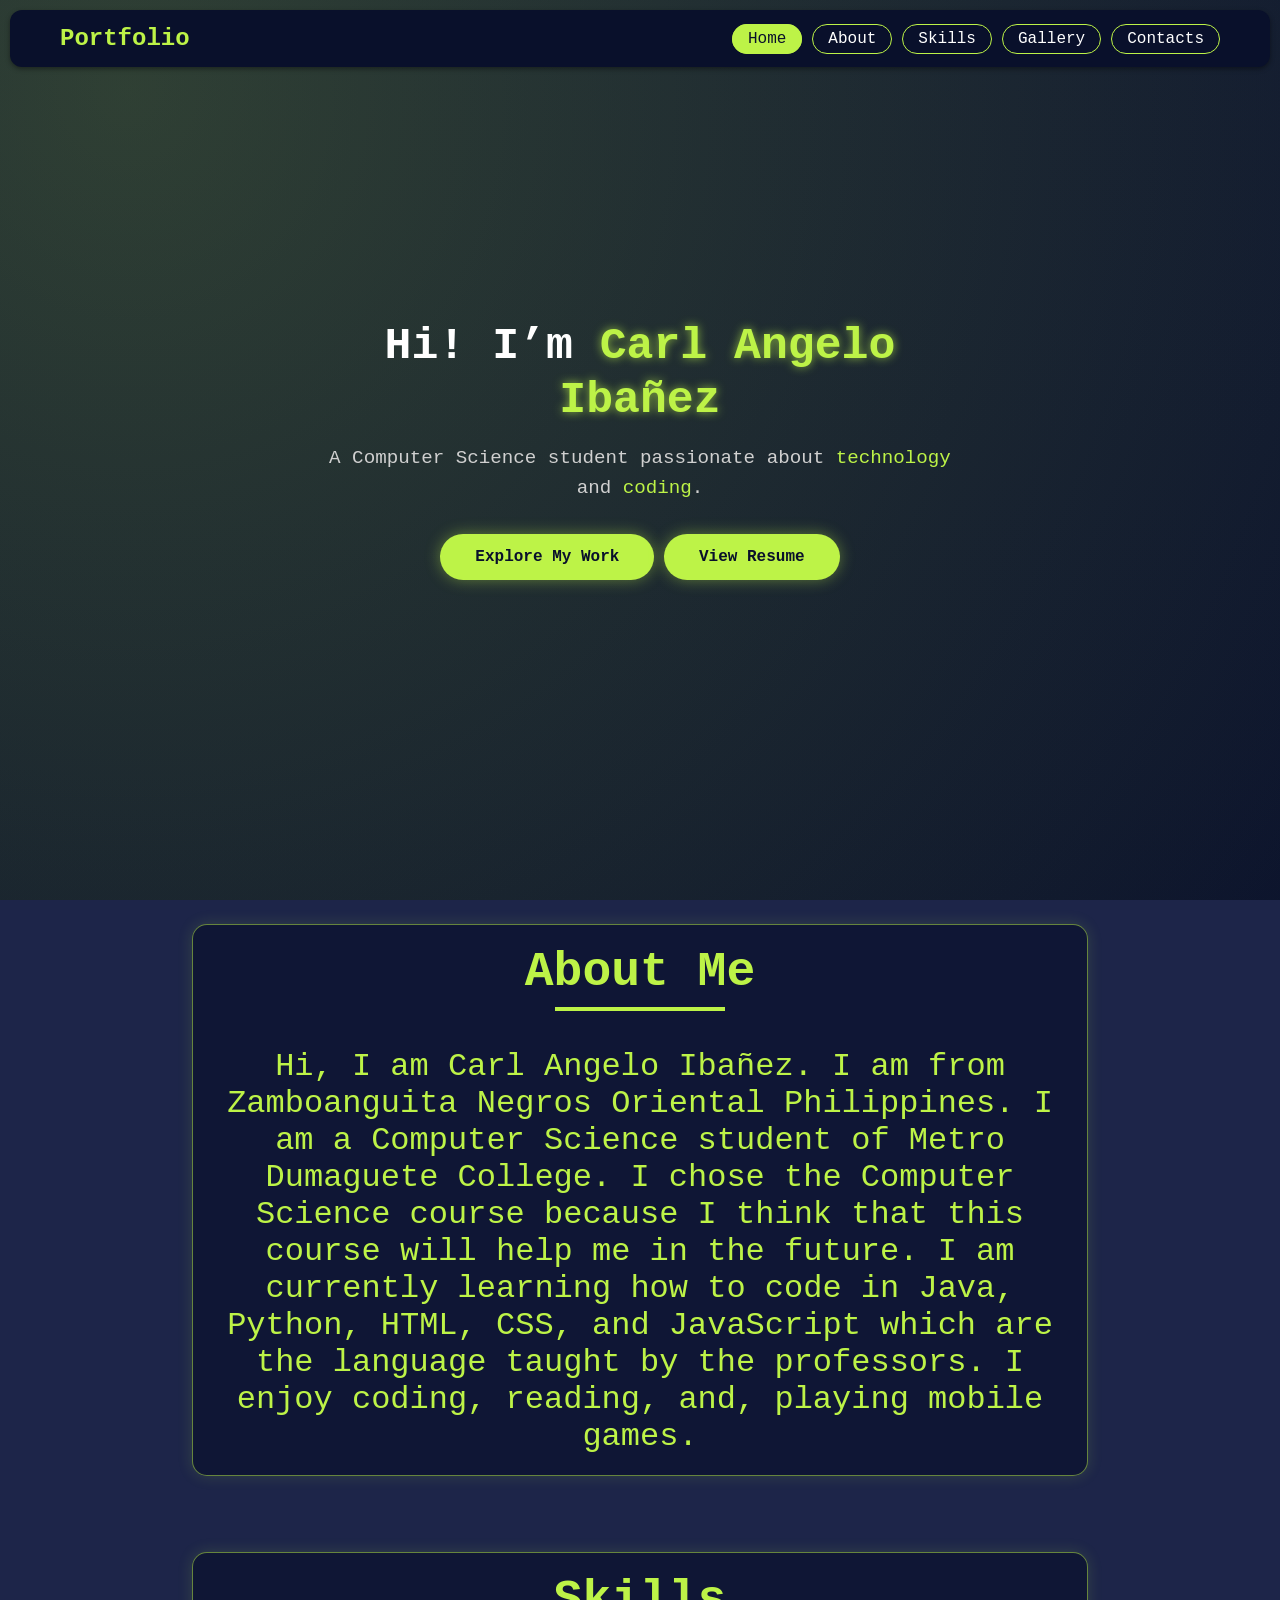
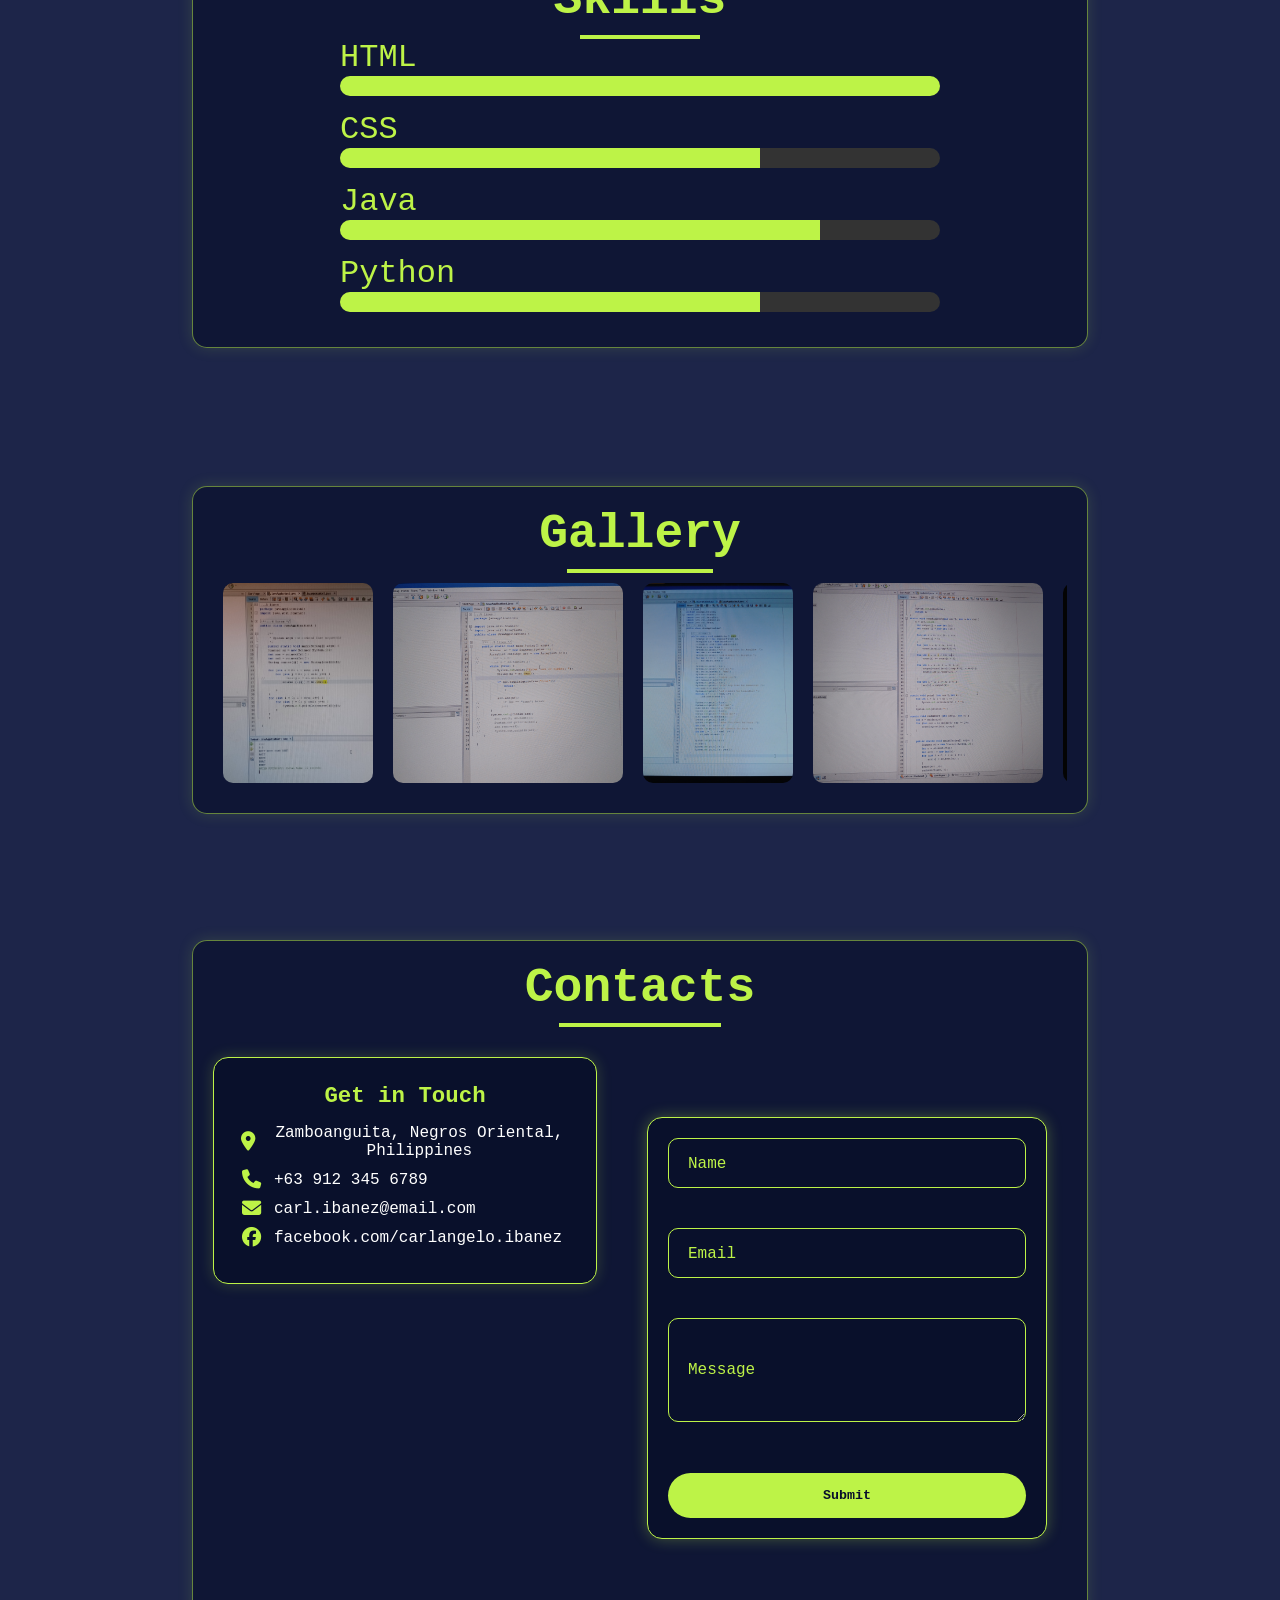
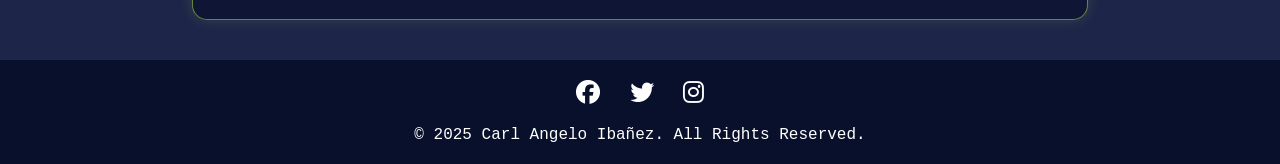
==== index.html @ 1b47aaef "auto publish 1760352339473" ====
<!DOCTYPE html>

<html>
<head>
		<meta http-equiv="CONTENT-TYPE" content="text/html; charset=UTF-8">
		<link rel="stylesheet" href="styles/style.css"/>
		<link rel="stylesheet" href="https://cdnjs.cloudflare.com/ajax/libs/font-awesome/6.2.1/css/all.min.css">
 
		<title>My Portfolio</title>
</head>
<body>

		<nav>
				<h2>Portfolio</h2>
		
				<ul class="links"> 
						<li><a href=#home class="active">Home</a></li>
						<li><a href="#about">About</a></li>
						<li><a href="#skills">Skills</a></li>
						<li><a href="#gallery">Gallery</a></li>
						<li><a href="#contacts">Contacts</a></li>
				</ul>
		</nav>
<header id="home">
  <div class="hero">
    <div class="hero-content">
      <h1>Hi! I’m <span class="highlight">Carl Angelo Ibañez</span></h1>
      <p>A Computer Science student passionate about <span class="accent">technology</span> and <span class="accent">coding</span>.</p>
      
      <div class="hero-buttons">
        <a href="#about" class="hero-btn primary">Explore My Work</a>
        <a href="resume.html" class="hero-btn secondary" target="_blank">View Resume</a>
      </div>
    </div>
  </div>
</header>
		
		<section id="about"data-animate>
				<div class="card-about">
	 			<h2>About Me</h2><br>
 				<p>Hi, I am <span>Carl Angelo Ibañez</span>. I am from Zamboanguita
	 					Negros Oriental Philippines. I am a Computer Science student
 						of Metro Dumaguete College. I chose the Computer Science
 						course because I think that this course will help
 						me in the future. I am currently learning how to code in
 						Java, Python, HTML, CSS, and JavaScript which are the
 						language taught by the professors. I enjoy coding, reading, 
 						and, playing mobile games.
	 			</p>
				</div>
		</section>
		
<section id="skills"data-animate>
		<div class="card-skills">
 		<h2>Skills</h2>
 		<div class="skills-list">
      <p>HTML</p>
      <div class="skill-bar"><span style="width:100%"></span></div>
				    <p>CSS</p>
      <div class="skill-bar"><span style="width:70%"></span></div>
      <p>Java</p>
      <div class="skill-bar"><span style="width:80%"></span></div>
      <p>Python</p>
      <div class="skill-bar"><span style="width:70%"></span></div>
		 </div>
</section>

<section id="gallery"data-animate>
		<div class="card-gallery">
		<h2>Gallery</h2>
 		<div class="container">
 				<img class="image" src="images/img1.jpg">
 				<img class="image" src="images/img2.jpg">
 				<img class="image"src="images/img3.jpg">
	 			<img class="image"src="images/img4.jpg">
	 			<img class="image"src="images/img5.jpg">
	 	</div>
		</div>
</section>

<section id="contacts" data-animate>
  <div class="card-contacts">
    <h2>Contacts</h2>

    <div class="contact-wrapper">
      <div class="contact-info">
        <h3>Get in Touch</h3>
        <p><i class="fa-solid fa-location-dot"></i> Zamboanguita, Negros Oriental, Philippines</p>
        <p><i class="fa-solid fa-phone"></i> +63 912 345 6789</p>
        <p><i class="fa-solid fa-envelope"></i> carl.ibanez@email.com</p>
        <p><i class="fa-brands fa-facebook"></i> facebook.com/carlangelo.ibanez</p>
      </div>

      
      <div class="form-container">
        <form class="floating-form">
          <div class="form-group">
            <input type="text" id="name" placeholder=" " required>
            <label for="name">Name</label>
          </div>

          <div class="form-group">
            <input type="email" id="email" placeholder=" " required>
            <label for="email">Email</label>
          </div>

          <div class="form-group">
            <textarea id="message" rows="4" placeholder=" " required></textarea>
            <label for="message">Message</label>
          </div>

          <button type="submit">Submit</button>
        </form>
      </div>
    </div>
  </div>
</section>

<section id="footer">
	<footer>
    <div class="social-icons">
      <a href="#"><i class="fa-brands fa-facebook"></i></a>
      <a href="#"><i class="fa-brands fa-twitter"></i></a>
      <a href="#"><i class="fa-brands fa-instagram"></i></a>
    </div>
    <p>© 2025 Carl Angelo Ibañez. All Rights Reserved.</p>
  </footer>

</section>
		<script>
		document.addEventListener('DOMContentLoaded', function() {
      const container = document.querySelector('.container');

      function autoScroll() {
        container.scrollLeft += 0.5;
        if (container.scrollLeft >= container.scrollWidth - container.offsetWidth) {
          container.scrollLeft = 1;
        }
        requestAnimationFrame(autoScroll);
      }

      autoScroll();
    });
		
		document.querySelector('.image').addEventListener('click', function() {
  this.classList.add('clicked');
  setTimeout(() => {
    this.classList.remove('clicked');
  }, 200);
});
		
		const sections = document.querySelectorAll('section, header');
    const navLinks = document.querySelectorAll('.links a');

    window.addEventListener('scroll', () => {
      let current = '';
      sections.forEach(sec => {
        const top = sec.offsetTop - 150;
        const height = sec.clientHeight;
        if (pageYOffset >= top && pageYOffset < top + height) {
          current = sec.getAttribute('id');
        }
      });
      navLinks.forEach(link => {
        link.classList.remove('active');
        if (link.getAttribute('href') === `#${current}`) {
          link.classList.add('active');
        }
      });
    });

    
    const animated = document.querySelectorAll('[data-animate]');
    const reveal = () => {
      animated.forEach(el => {
        const top = el.getBoundingClientRect().top;
        if (top < window.innerHeight - 100) el.classList.add('visible');
      });
    };
    window.addEventListener('scroll', reveal);
    reveal();
  </script>
</script>
</body>
</html>
---- styles/style.css ----
*{
		margin: 0px;
		box-sizing: border-box;
		padding: 0px;
		font-family: 'Courier New', monospace;
}
html{
		
		scroll-behavior: smooth;
}
body{
		background-color: #1d2549;
}



nav{
		position: fixed;
  top: 0;
  left: 0;
  right: 0;
  z-index: 1000;
  background: #09102b;
  padding: 15px 50px;
  box-shadow: 0 2px 5px rgba(0,0,0,0.4);
  display:flex;
  justify-content: space-between;
  align-items: center;
  border-radius: 12px;
  margin: 10px;
}
nav h2{
		color: #bdf347;
}
nav ul{
		list-style: none;
		display: flex;
		gap: 10px;
}
nav ul li a{
		color: #fff;
  text-decoration: none;
  border: 1px solid #bdf347;
  padding: 5px 15px;
  border-radius: 25px;
  transition: 0.3s;
		
}
nav ul li a.active,
    nav ul li a:hover {
      background-color: #bdf347;
      color: #09102b;
    }



.hero {
  position: relative;
  height: 100vh;
  background: 
    linear-gradient(rgba(9, 16, 43, 0.85), rgba(9, 16, 43, 0.95)),
    url("images/me.jpg") center/cover no-repeat;
  display: flex;
  justify-content: center;
  align-items: center;
  text-align: center;
  color: #fff;
  overflow: hidden;
}


.hero::after {
  content: "";
  position: absolute;
  top: -50%;
  left: -50%;
  width: 200%;
  height: 200%;
  background: radial-gradient(circle at 30% 30%, rgba(189, 243, 71, 0.2), transparent 70%);
  animation: floatGlow 10s ease-in-out infinite alternate;
  z-index: 1;
}


.hero-content {
  position: relative;
  z-index: 2;
  max-width: 700px;
  padding: 20px;
  animation: fadeInHero 1.5s ease-in-out forwards;
}

.hero h1 {
  font-size: 2.8rem;
  font-weight: 700;
  margin-bottom: 15px;
  line-height: 1.2;
  color: #fff;
}

.hero .highlight {
  color: #bdf347;
  text-shadow: 0 0 10px rgba(189, 243, 71, 0.7);
}

.hero p {
  font-size: 1.2rem;
  color: #d0d0d0;
  margin-bottom: 30px;
  line-height: 1.6;
}

.hero .accent {
  color: #bdf347;
}

.hero-btn {
  display: inline-block;
  padding: 14px 35px;
  border-radius: 30px;
  background-color: #bdf347;
  color: #09102b;
  text-decoration: none;
  font-weight: 600;
  transition: all 0.3s ease;
  box-shadow: 0 0 15px rgba(189, 243, 71, 0.4);
}

.hero-btn:hover {
  background-color: #d4ff62;
  box-shadow: 0 0 25px rgba(189, 243, 71, 0.8);
  transform: scale(1.08);
}


@keyframes fadeInHero {
  from {
    opacity: 0;
    transform: translateY(30px);
  }
  to {
    opacity: 1;
    transform: translateY(0);
  }
}

@keyframes floatGlow {
  from {
    transform: translate(0, 0);
  }
  to {
    transform: translate(50px, 50px);
  }
}

#about{
		text-align: center;
		color: #bdf347;
		font-size: 2.5vw;
		padding: 40px;
		display: flex;
		align-items: center;
		justify-content: center;
		height: 600px;
}
#about h2::after {
  content: "";
  width: 20%;
  height: 4px;
  background: #bdf347;
  display: block;
  margin: 8px auto 0;
}

.card-about{
		padding: 20px;
		width: 70vw;
  border: 1px solid #ddd;
  border-radius: 10px;
  box-shadow: 0 0 10px rgba(0, 0, 0, 0.1);
  overflow: hidden;
}
#skills{
		height: 500px;
		padding: 40px;
		text-align: center;
		color: #bdf347;
		font-size: 2.5vw;
		display: flex;
		align-items: center;
		justify-content: center;
}
#skills h2::after {
  content: "";
  width: 14%;
  height: 4px;
  background: #bdf347;
  display: block;
  margin: 8px auto 0;
}
.skills-list {
		
  max-width: 600px;
  margin: auto;
  text-align: left;
}

.skill-bar {
  background: #333;
  border-radius: 20px;
  overflow: hidden;
  margin-bottom: 15px;
}

.skill-bar span {
  display: block;
  height: 20px;
  background: #bdf347;
}
.card-skills{
		padding: 20px;
		width: 70vw;
  border: 1px solid #ddd;
  border-radius: 10px;
  box-shadow: 0 0 10px rgba(0, 0, 0, 0.1);
  overflow: hidden;
}

#gallery{
		height: 500px;
		padding: 40px;
		text-align: center;
		color: #bdf347;
		font-size: 2.5vw;
		display: flex;
		align-items: center;
		justify-content: center;
}
#gallery h2::after {
  content: "";
  width: 17%;
  height: 4px;
  background: #bdf347;
  display: block;
  margin: 8px auto 0;
}

.container {
		display: flex;
  overflow-x: auto;
  overflow-y: hidden;
}

.container img {
  border-radius: 10px;
  width: 230px;
  height: 200px;
  object-fit: cover;
		 margin: 10px;
		transition: transform 0.5s;
}
.container .image:active{
		transform: scale(1.1);
}
.image .clicked:hover{ 
		transform: scale(1);
}

.card-gallery{
		padding: 20px;
		width: 70vw;
  border: 1px solid #ddd;
  border-radius: 10px;
  box-shadow: 0 0 10px rgba(0, 0, 0, 0.1);
  overflow: hidden;
}


#contacts{
		padding: 40px;
		text-align: center;
		color: #bdf347;
		font-size: 2.5vw;
		display: flex;
		align-items: center;
		justify-content: center;
}
.form-container{
		display: flex;
		justify-content: center;
		padding: 20px;
}
form{
		background-color: #09102b;
		padding: 34px 20px;
		width: 450px;
		background-size: contain;
		border-radius: 25px;
		box-shadow: 0 0 13px #bdf347;
}
#contacts h2::after {
  content: "";
  width: 19%;
  height: 4px;
  background: #bdf347;
  display: block;
  margin: 8px auto 0;
}
input, textarea {
      width: 90%;
      margin-bottom: 15px;
      padding: 10px;
      border-radius: 6px;
      border: none;
      outline: none;
      font-size: 1rem;
    }

    button {
      background: #bdf347;
      border: none;
      color: #09102b;
      font-weight: bold;
      padding: 10px 20px;
      border-radius: 25px;
      cursor: pointer;
      transition: 0.3s;
    }

    button:hover {
      transform: scale(1.05);
    }

.card-contacts{
		padding: 20px;
		width: 70vw;
  border: 1px solid #ddd;
  border-radius: 10px;
  box-shadow: 0 0 10px rgba(0, 0, 0, 0.1);
  overflow: hidden;
}


.floating-form {
  max-width: 400px;
  margin: 40px auto;
  padding: 20px;
  background-color: #09102b;
  border: 1px solid #bdf347;
  border-radius: 15px;
  box-shadow: 0 0 15px rgba(189, 243, 71, 0.3);
}

.form-group {
  position: relative;
  margin-bottom: 25px;
}

.form-group input,
.form-group textarea {
  padding: 15px 10px;
  border: 1px solid #bdf347;
  border-radius: 10px;
  width: 100%;
  font-size: 16px;
  background: transparent;
  color: #fff;
  outline: none;
}

.form-group label {
  position: absolute;
  top: 40%;
  left: 15px;
  transform: translateY(-50%);
  transition: all 0.3s ease;
  pointer-events: none;
  font-size: 16px;
  color: #bdf347;
  background-color: #09102b;
  padding: 0 5px;
}

.form-group input:focus + label,
.form-group input:not(:placeholder-shown) + label,
.form-group textarea:focus + label,
.form-group textarea:not(:placeholder-shown) + label {
  top: 0;
  font-size: 12px;
  transform: translateY(-70%);
  color: #fff;
}

button[type="submit"] {
  padding: 15px 20px;
  background-color: #bdf347;
  color: #09102b;
  border: none;
  border-radius: 25px;
  cursor: pointer;
  transition: 0.3s;
  font-weight: bold;
  width: 100%;
}

button[type="submit"]:hover {
  transform: scale(1.05);
  background-color: #d4ff62;
}

.contact-wrapper {
  display: flex;
  justify-content: space-around;
  align-items: flex-start;
  flex-wrap: wrap;
  gap: 30px;
  margin-top: 30px;
}

.contact-info {
  flex: 1;
  min-width: 250px;
  max-width: 400px;
  background: #09102b;
  border: 1px solid #bdf347;
  border-radius: 15px;
  box-shadow: 0 0 15px rgba(189, 243, 71, 0.2);
  padding: 25px;
  color: #fff;
  transition: all 0.3s ease;
}

.contact-info:hover {
  transform: scale(1.03);
  box-shadow: 0 0 25px rgba(189, 243, 71, 0.4);
}

.contact-info h3 {
  color: #bdf347;
  margin-bottom: 15px;
  text-align: center;
  font-size: 1.4rem;
}

.contact-info p {
  margin: 10px 0;
  font-size: 1rem;
  display: flex;
  align-items: center;
  gap: 10px;
}

.contact-info i {
  color: #bdf347;
  font-size: 1.2rem;
  width: 25px;
}


@media (max-width: 768px) {
  .contact-wrapper {
    flex-direction: column;
    align-items: center;
  }
}
footer {
  background-color: #09102b;
  color: #fff;
  padding: 20px;
  text-align: center;
}

.social-icons {
  margin-bottom: 20px;
}

.social-icons a {
  margin: 0 10px;
  color: #fff;
  transition: color 0.3s ease;
}

.social-icons a:hover {
  color: #ccc;
}

.social-icons i {
  font-size: 24px;
}

    [data-animate] {
      opacity: 0;
      transform: translateY(40px);
      transition: all 0.7s ease;
    }

    [data-animate].visible {
      opacity: 1;
      transform: translateY(0);
    }


.card-about,
.card-skills,
.card-gallery,
.card-contacts {
  background-color: #0f1635; 
  border: 1px solid rgba(189, 243, 71, 0.5);
  border-radius: 15px;
  box-shadow: 0 0 15px rgba(189, 243, 71, 0.15);
  transition: all 0.4s ease;
  transform: scale(1);
}


.card-about:hover,
.card-skills:hover,
.card-gallery:hover,
.card-contacts:hover {
  transform: scale(1.03);
  box-shadow: 0 0 25px rgba(189, 243, 71, 0.4);
  border-color: #bdf347;
  background-color: #1b2454; 
}

 
[data-animate].visible .card-about,
[data-animate].visible .card-skills,
[data-animate]. .card-gallery,
[data-animate].visible .card-contacts {
  animation: fadeUp 0.8s ease forwards;
}

@keyframes fadeUp {
  from {
    opacity: 0;
    transform: translateY(30px);
  }
  to {
    opacity: 1;
    transform: translateY(0);
  }
}
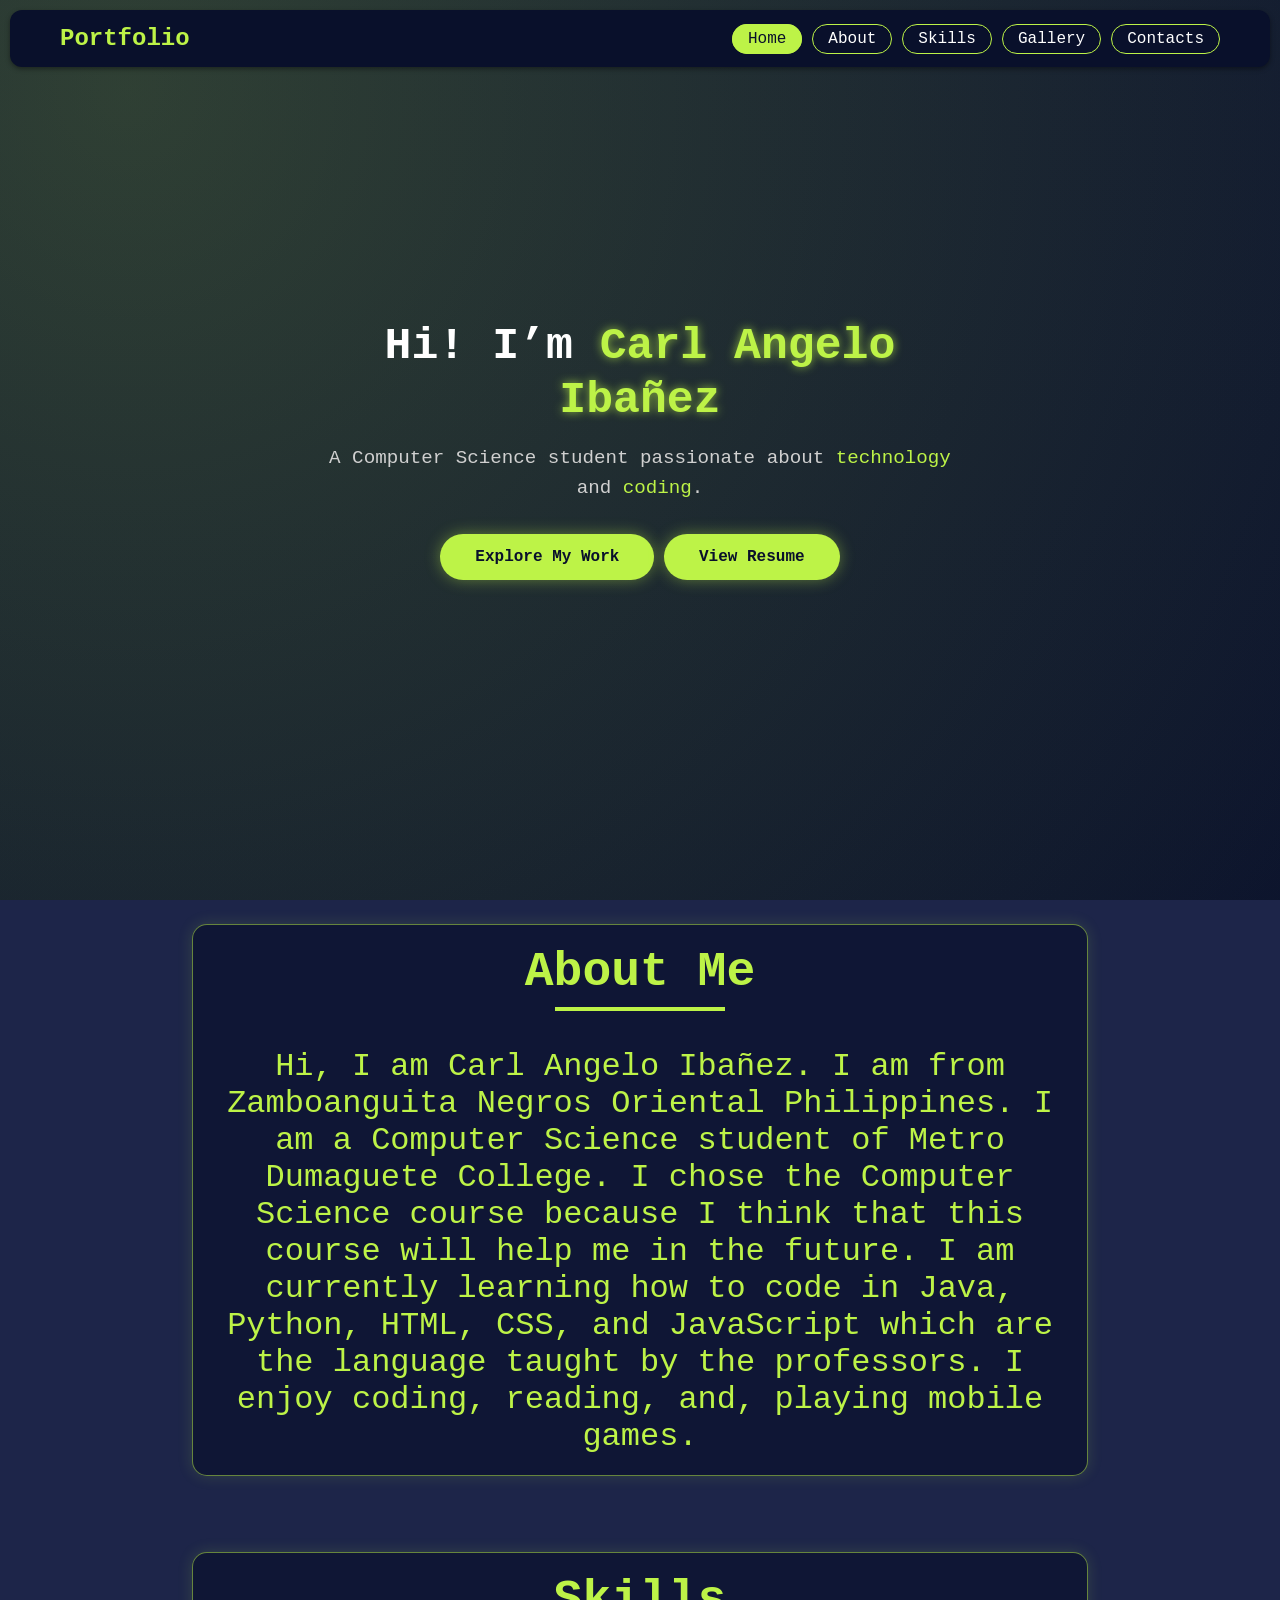
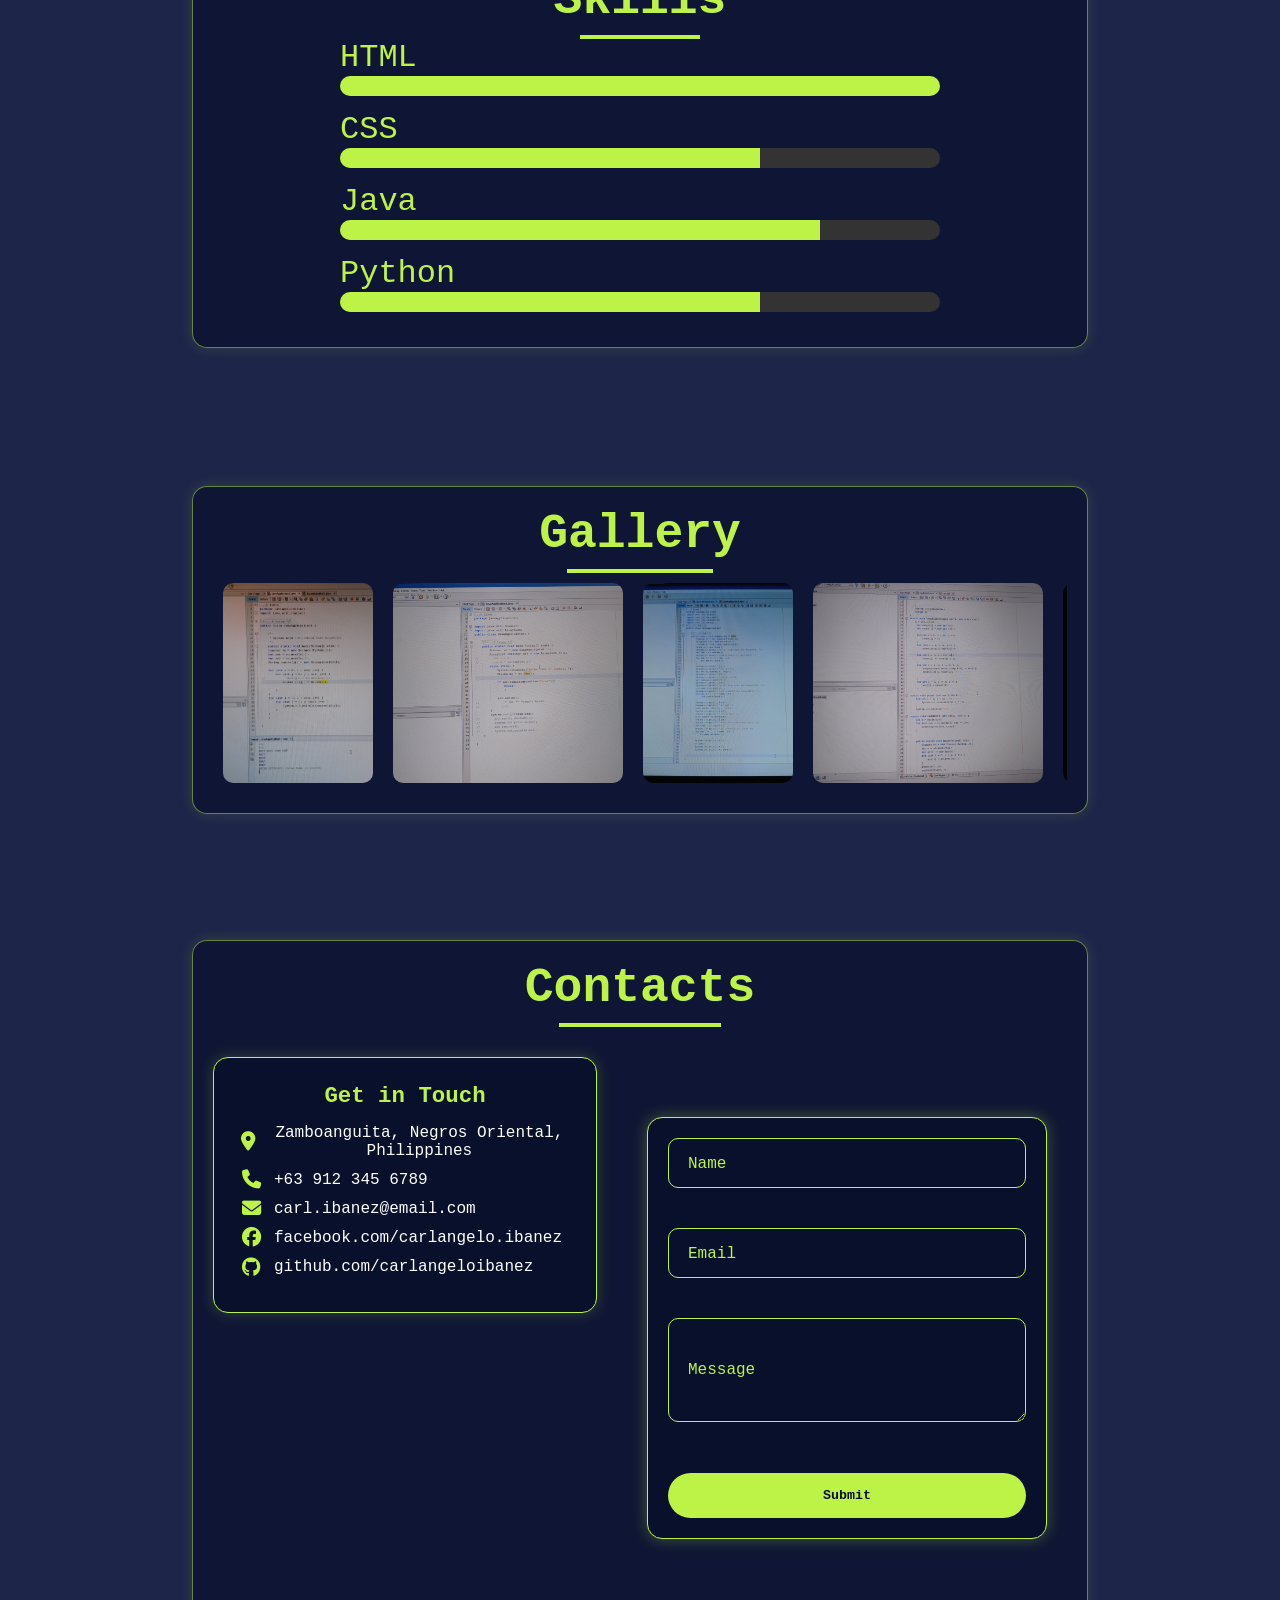
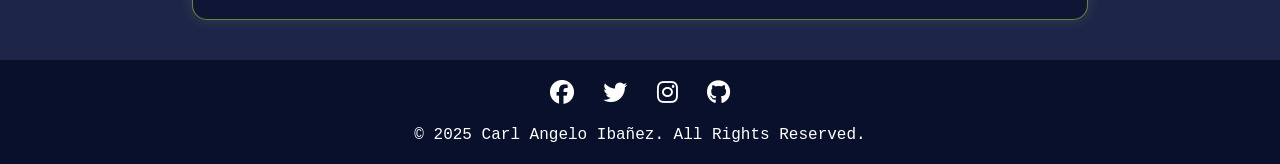
==== commit ff5e1166: "auto publish 1760353088975" ====
--- a/index.html
+++ b/index.html
@@ -84,12 +84,13 @@
 
     <div class="contact-wrapper">
       <div class="contact-info">
-        <h3>Get in Touch</h3>
-        <p><i class="fa-solid fa-location-dot"></i> Zamboanguita, Negros Oriental, Philippines</p>
-        <p><i class="fa-solid fa-phone"></i> +63 912 345 6789</p>
-        <p><i class="fa-solid fa-envelope"></i> carl.ibanez@email.com</p>
-        <p><i class="fa-brands fa-facebook"></i> facebook.com/carlangelo.ibanez</p>
-      </div>
+      		<h3>Get in Touch</h3>
+      		<p><i class="fa-solid fa-location-dot"></i> Zamboanguita, Negros Oriental, Philippines</p>
+      		<p><i class="fa-solid fa-phone"></i> +63 912 345 6789</p>
+      		<p><i class="fa-solid fa-envelope"></i> carl.ibanez@email.com</p>
+      		<p><i class="fa-brands fa-facebook"></i> facebook.com/carlangelo.ibanez</p>
+      		<p><i class="fa-brands fa-github"></i> github.com/carlangeloibanez</p>
+</div>
 
       
       <div class="form-container">
@@ -117,14 +118,15 @@
 </section>
 
 <section id="footer">
-	<footer>
-    <div class="social-icons">
-      <a href="#"><i class="fa-brands fa-facebook"></i></a>
-      <a href="#"><i class="fa-brands fa-twitter"></i></a>
-      <a href="#"><i class="fa-brands fa-instagram"></i></a>
-    </div>
-    <p>© 2025 Carl Angelo Ibañez. All Rights Reserved.</p>
-  </footer>
+<footer>
+  <div class="social-icons">
+    <a href="#"><i class="fa-brands fa-facebook"></i></a>
+    <a href="#"><i class="fa-brands fa-twitter"></i></a>
+    <a href="#"><i class="fa-brands fa-instagram"></i></a>
+    <a href="https://github.com/carlangeloibanez" target="_blank"><i class="fa-brands fa-github"></i></a>
+  </div>
+  <p>© 2025 Carl Angelo Ibañez. All Rights Reserved.</p>
+</footer>
 
 </section>
 		<script>
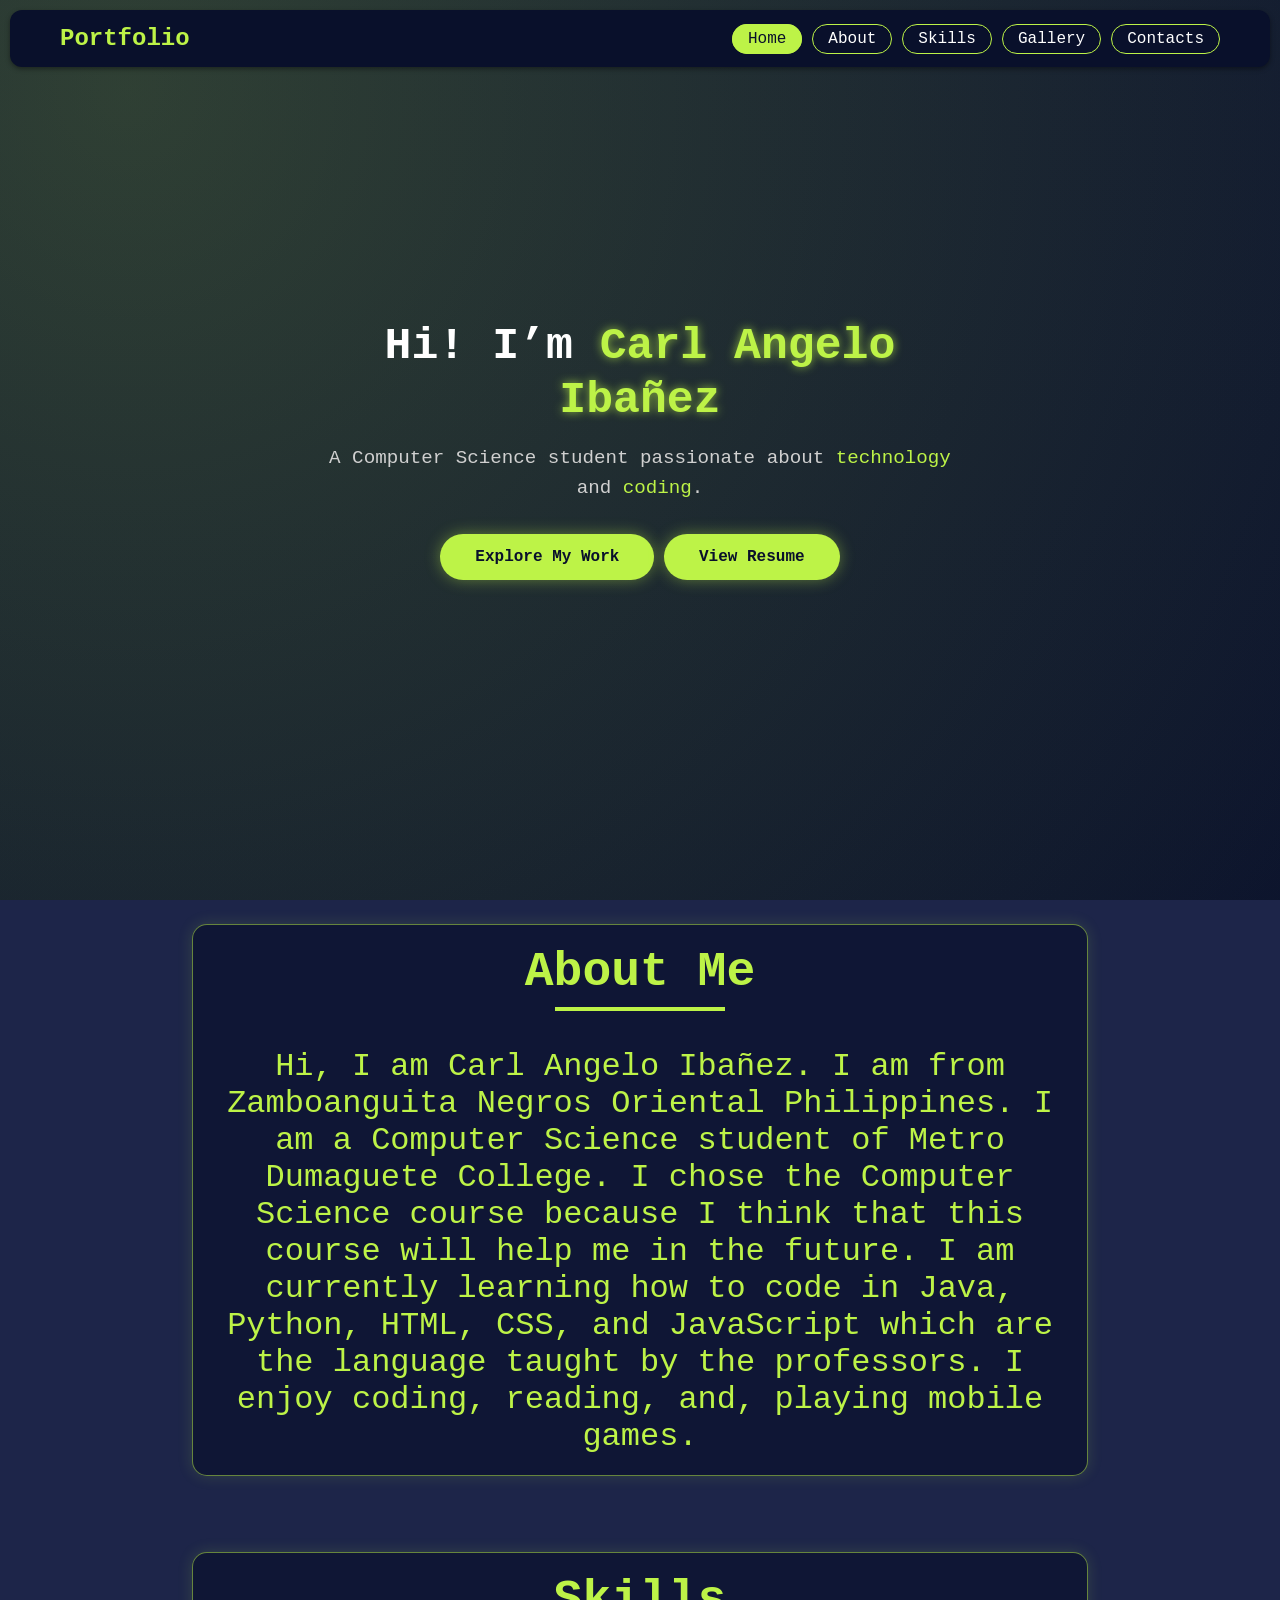
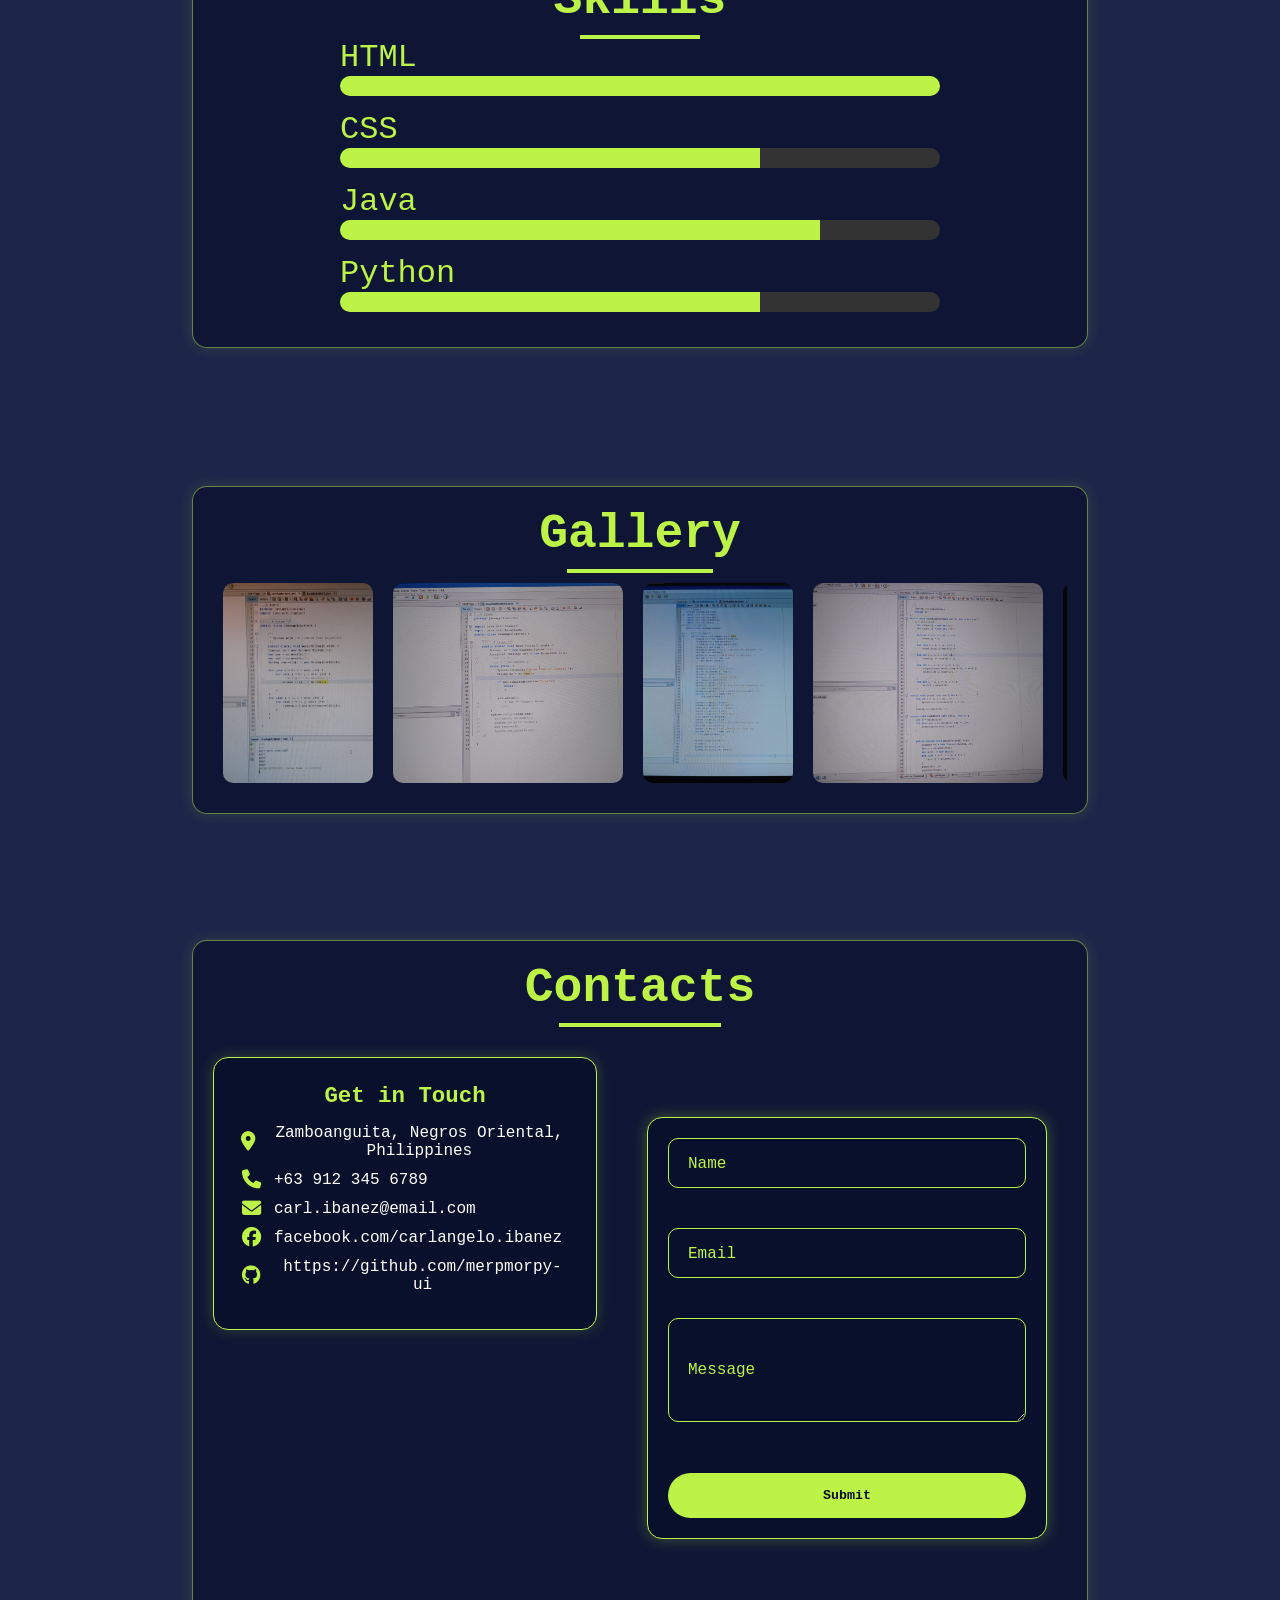
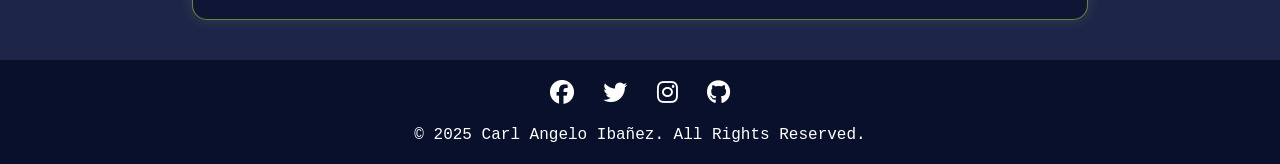
==== commit 4c861015: "auto publish 1760409318691" ====
--- a/index.html
+++ b/index.html
@@ -89,7 +89,7 @@
       		<p><i class="fa-solid fa-phone"></i> +63 912 345 6789</p>
       		<p><i class="fa-solid fa-envelope"></i> carl.ibanez@email.com</p>
       		<p><i class="fa-brands fa-facebook"></i> facebook.com/carlangelo.ibanez</p>
-      		<p><i class="fa-brands fa-github"></i> github.com/carlangeloibanez</p>
+      		<p><i class="fa-brands fa-github"></i>https://github.com/merpmorpy-ui</p>
 </div>
 
       
@@ -123,7 +123,7 @@
     <a href="#"><i class="fa-brands fa-facebook"></i></a>
     <a href="#"><i class="fa-brands fa-twitter"></i></a>
     <a href="#"><i class="fa-brands fa-instagram"></i></a>
-    <a href="https://github.com/carlangeloibanez" target="_blank"><i class="fa-brands fa-github"></i></a>
+    <a href="https://github.com/merpmorpy-ui" target="_blank"><i class="fa-brands fa-github"></i></a>
   </div>
   <p>© 2025 Carl Angelo Ibañez. All Rights Reserved.</p>
 </footer>
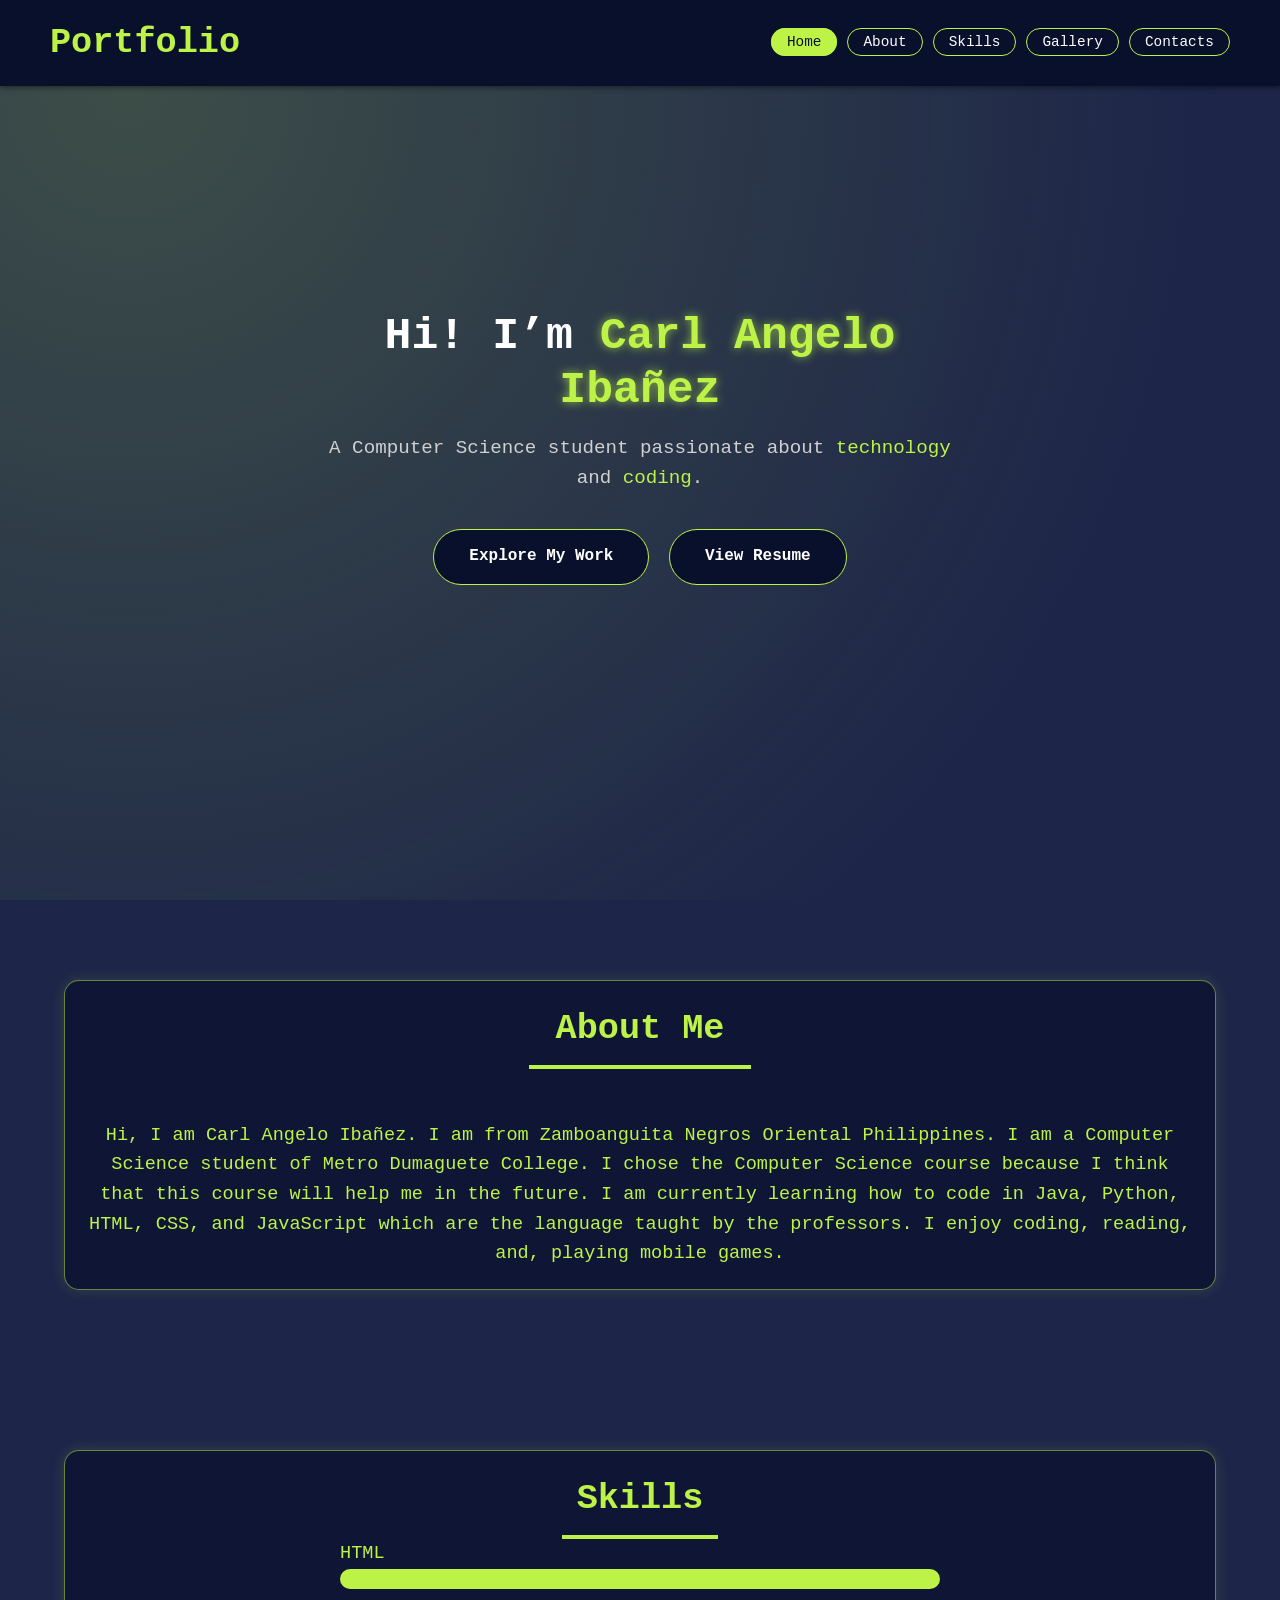
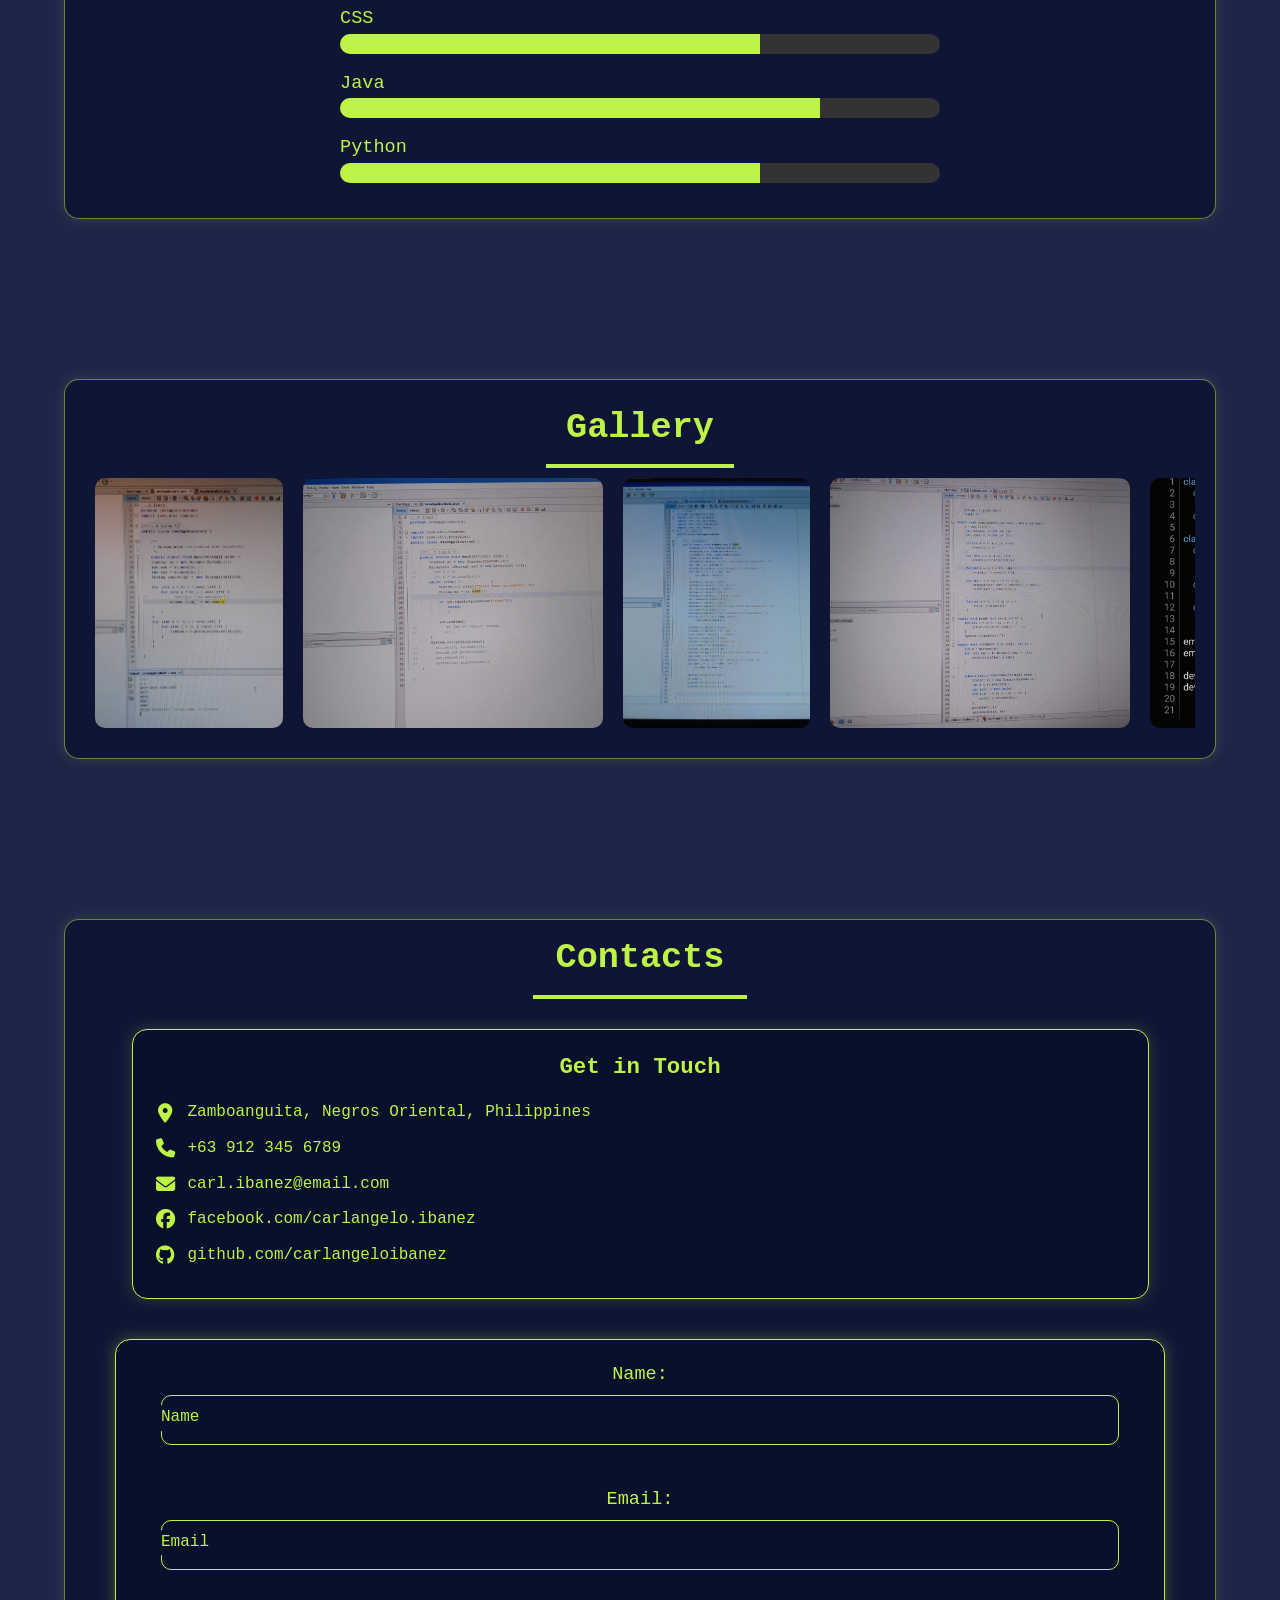
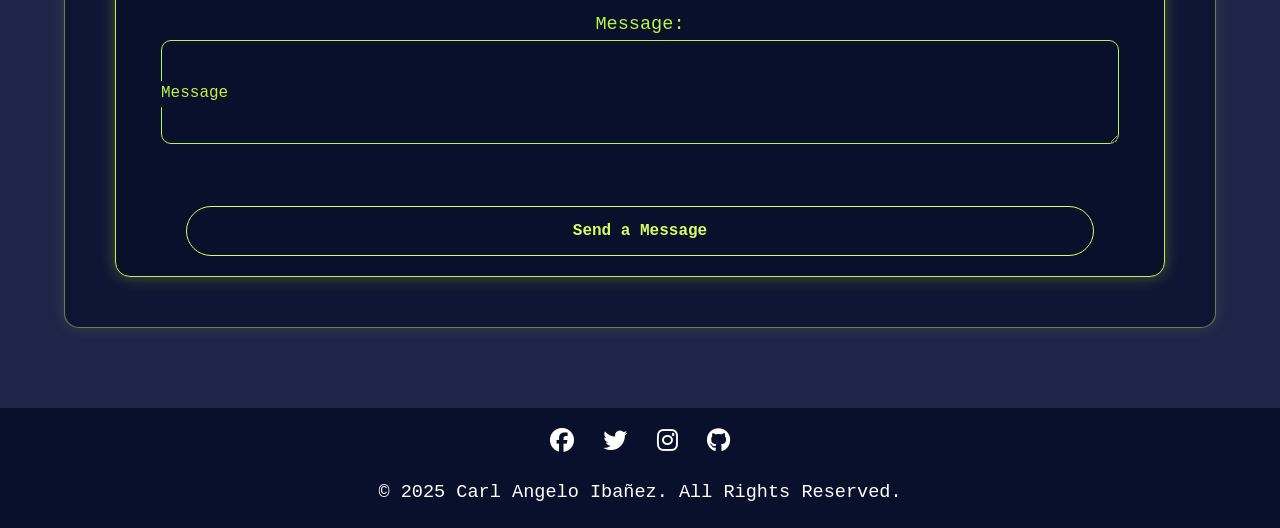
==== commit 60e888a2: "auto publish 1762250839796" ====
--- a/index.html
+++ b/index.html
@@ -12,7 +12,13 @@
 
 		<nav>
 				<h2>Portfolio</h2>
-		
+  <div class="burger-menu">
+    <span></span>
+    <span></span>
+    <span></span>
+  </div>
+  
+
 				<ul class="links"> 
 						<li><a href=#home class="active">Home</a></li>
 						<li><a href="#about">About</a></li>
@@ -86,35 +92,40 @@
       <div class="contact-info">
       		<h3>Get in Touch</h3>
       		<p><i class="fa-solid fa-location-dot"></i> Zamboanguita, Negros Oriental, Philippines</p>
-      		<p><i class="fa-solid fa-phone"></i> +63 912 345 6789</p>
-      		<p><i class="fa-solid fa-envelope"></i> carl.ibanez@email.com</p>
-      		<p><i class="fa-brands fa-facebook"></i> facebook.com/carlangelo.ibanez</p>
-      		<p><i class="fa-brands fa-github"></i>https://github.com/merpmorpy-ui</p>
-</div>
-
+      		<p><i class="fa-solid fa-phone"></i>+63 912 345 6789</p>
+      		<p><i class="fa-solid fa-envelope"></i>carl.ibanez@email.com</p>
+      		<p><i class="fa-brands fa-facebook"></i>facebook.com/carlangelo.ibanez</p>
+      		<p><i class="fa-brands fa-github"></i>github.com/carlangeloibanez</p>
+      		
+      </div>
+    </div>
       
       <div class="form-container">
         <form class="floating-form">
+        		<p>Name:</p>
           <div class="form-group">
+          		
             <input type="text" id="name" placeholder=" " required>
             <label for="name">Name</label>
           </div>
 
+        		<p>Email:</p>
           <div class="form-group">
             <input type="email" id="email" placeholder=" " required>
             <label for="email">Email</label>
           </div>
 
+        		<p>Message:</p>
           <div class="form-group">
             <textarea id="message" rows="4" placeholder=" " required></textarea>
             <label for="message">Message</label>
           </div>
 
-          <button type="submit">Submit</button>
+          <button type="submit">Send a Message</button>
         </form>
       </div>
     </div>
-  </div>
+  
 </section>
 
 <section id="footer">
@@ -123,7 +134,7 @@
     <a href="#"><i class="fa-brands fa-facebook"></i></a>
     <a href="#"><i class="fa-brands fa-twitter"></i></a>
     <a href="#"><i class="fa-brands fa-instagram"></i></a>
-    <a href="https://github.com/merpmorpy-ui" target="_blank"><i class="fa-brands fa-github"></i></a>
+    <a href="https://github.com/carlangeloibanez" target="_blank"><i class="fa-brands fa-github"></i></a>
   </div>
   <p>© 2025 Carl Angelo Ibañez. All Rights Reserved.</p>
 </footer>
@@ -181,6 +192,8 @@
     };
     window.addEventListener('scroll', reveal);
     reveal();
+		
+		
   </script>
 </script>
 </body>
--- a/styles/style.css
+++ b/styles/style.css
@@ -5,13 +5,41 @@
 		font-family: 'Courier New', monospace;
 }
 html{
-		
 		scroll-behavior: smooth;
 }
 body{
 		background-color: #1d2549;
-}
-
+  line-height: 1.6;
+}
+
+h1 {
+  font-size: clamp(2rem, 4vw + 0.5rem, 3.5rem);
+  font-weight: 700;
+}
+
+h2 {
+  font-size: clamp(1.5rem, 2.5vw + 0.3rem, 2.2rem);
+  font-weight: 600;
+}
+
+h3 {
+  font-size: clamp(1.2rem, 1.8vw + 0.2rem, 1.6rem);
+}
+
+p {
+  font-size: clamp(1rem, 1.2vw + 0.2rem, 1.2rem);
+  
+}
+
+button, .hero-btn {
+  font-size: clamp(0.9rem, 1vw + 0.2rem, 1.1rem);
+}
+
+
+nav ul li a {
+  font-size: clamp(0.9rem, 1vw + 0.1rem, 1.1rem);
+  font-weight: 500;
+}
 
 
 nav{
@@ -26,9 +54,9 @@
   display:flex;
   justify-content: space-between;
   align-items: center;
-  border-radius: 12px;
-  margin: 10px;
-}
+  
+}
+
 nav h2{
 		color: #bdf347;
 }
@@ -58,7 +86,7 @@
   position: relative;
   height: 100vh;
   background: 
-    linear-gradient(rgba(9, 16, 43, 0.85), rgba(9, 16, 43, 0.95)),
+    
     url("images/me.jpg") center/cover no-repeat;
   display: flex;
   justify-content: center;
@@ -66,6 +94,7 @@
   text-align: center;
   color: #fff;
   overflow: hidden;
+		min-height: 450px;
 }
 
 
@@ -76,8 +105,8 @@
   left: -50%;
   width: 200%;
   height: 200%;
-  background: radial-gradient(circle at 30% 30%, rgba(189, 243, 71, 0.2), transparent 70%);
-  animation: floatGlow 10s ease-in-out infinite alternate;
+  background: radial-gradient(circle at 30% 30%, rgba(189, 243, 71, 0.2), transparent 50%);
+  
   z-index: 1;
 }
 
@@ -117,19 +146,21 @@
 .hero-btn {
   display: inline-block;
   padding: 14px 35px;
+		margin: 5px;
   border-radius: 30px;
-  background-color: #bdf347;
-  color: #09102b;
+  background-color: #09102b;
+  color: #fff;
   text-decoration: none;
   font-weight: 600;
   transition: all 0.3s ease;
-  box-shadow: 0 0 15px rgba(189, 243, 71, 0.4);
+  border: 1px solid #bdf347;
 }
 
 .hero-btn:hover {
   background-color: #d4ff62;
+		color:  #09102b;
   box-shadow: 0 0 25px rgba(189, 243, 71, 0.8);
-  transform: scale(1.08);
+  
 }
 
 
@@ -157,11 +188,11 @@
 		text-align: center;
 		color: #bdf347;
 		font-size: 2.5vw;
-		padding: 40px;
+		padding: 80px 20px;
 		display: flex;
 		align-items: center;
 		justify-content: center;
-		height: 600px;
+		height: auto;
 }
 #about h2::after {
   content: "";
@@ -174,21 +205,22 @@
 
 .card-about{
 		padding: 20px;
-		width: 70vw;
+		width: 90vw;
   border: 1px solid #ddd;
   border-radius: 10px;
   box-shadow: 0 0 10px rgba(0, 0, 0, 0.1);
   overflow: hidden;
 }
 #skills{
-		height: 500px;
-		padding: 40px;
+		height:auto;
+		padding: 80px 20px;
 		text-align: center;
 		color: #bdf347;
 		font-size: 2.5vw;
 		display: flex;
 		align-items: center;
 		justify-content: center;
+		
 }
 #skills h2::after {
   content: "";
@@ -219,7 +251,7 @@
 }
 .card-skills{
 		padding: 20px;
-		width: 70vw;
+		width: 90vw;
   border: 1px solid #ddd;
   border-radius: 10px;
   box-shadow: 0 0 10px rgba(0, 0, 0, 0.1);
@@ -227,8 +259,8 @@
 }
 
 #gallery{
-		height: 500px;
-		padding: 40px;
+		height: auto;
+		padding: 80px 20px;
 		text-align: center;
 		color: #bdf347;
 		font-size: 2.5vw;
@@ -244,7 +276,9 @@
   display: block;
   margin: 8px auto 0;
 }
-
+img{
+		width: 90%;
+}
 .container {
 		display: flex;
   overflow-x: auto;
@@ -253,8 +287,8 @@
 
 .container img {
   border-radius: 10px;
-  width: 230px;
-  height: 200px;
+  width: 300px;
+  height: 250px;
   object-fit: cover;
 		 margin: 10px;
 		transition: transform 0.5s;
@@ -268,7 +302,7 @@
 
 .card-gallery{
 		padding: 20px;
-		width: 70vw;
+		width: 90vw;
   border: 1px solid #ddd;
   border-radius: 10px;
   box-shadow: 0 0 10px rgba(0, 0, 0, 0.1);
@@ -277,23 +311,30 @@
 
 
 #contacts{
-		padding: 40px;
+		padding: 80px 20px;
 		text-align: center;
 		color: #bdf347;
 		font-size: 2.5vw;
 		display: flex;
 		align-items: center;
 		justify-content: center;
+		
+		height: auto;
 }
 .form-container{
 		display: flex;
 		justify-content: center;
 		padding: 20px;
+		height: auto;
+		
+		
+		
 }
 form{
+		
 		background-color: #09102b;
-		padding: 34px 20px;
-		width: 450px;
+		padding: 40px 20px;
+		width: 90vw;
 		background-size: contain;
 		border-radius: 25px;
 		box-shadow: 0 0 13px #bdf347;
@@ -327,23 +368,23 @@
       transition: 0.3s;
     }
 
-    button:hover {
-      transform: scale(1.05);
-    }
+    
 
 .card-contacts{
-		padding: 20px;
-		width: 70vw;
+		padding: 10px;
+		width: 90vw;
   border: 1px solid #ddd;
   border-radius: 10px;
   box-shadow: 0 0 10px rgba(0, 0, 0, 0.1);
   overflow: hidden;
+		display: flex;
+		flex-direction: column;
 }
 
 
 .floating-form {
-  max-width: 400px;
-  margin: 40px auto;
+  
+  margin: 20px;
   padding: 20px;
   background-color: #09102b;
   border: 1px solid #bdf347;
@@ -354,6 +395,7 @@
 .form-group {
   position: relative;
   margin-bottom: 25px;
+		
 }
 
 .form-group input,
@@ -361,7 +403,7 @@
   padding: 15px 10px;
   border: 1px solid #bdf347;
   border-radius: 10px;
-  width: 100%;
+  width: 95%;
   font-size: 16px;
   background: transparent;
   color: #fff;
@@ -371,7 +413,7 @@
 .form-group label {
   position: absolute;
   top: 40%;
-  left: 15px;
+  left: 20px;
   transform: translateY(-50%);
   transition: all 0.3s ease;
   pointer-events: none;
@@ -393,39 +435,39 @@
 
 button[type="submit"] {
   padding: 15px 20px;
-  background-color: #bdf347;
-  color: #09102b;
-  border: none;
+  background-color: #09102b;
+  color: #d4ff62;
+  border: 1px solid ;
   border-radius: 25px;
   cursor: pointer;
   transition: 0.3s;
   font-weight: bold;
-  width: 100%;
+  width: 90%;
 }
 
 button[type="submit"]:hover {
-  transform: scale(1.05);
+  color: #09102b;
   background-color: #d4ff62;
 }
 
 .contact-wrapper {
   display: flex;
   justify-content: space-around;
-  align-items: flex-start;
-  flex-wrap: wrap;
-  gap: 30px;
+  align-items: center;
+  flex-direction: column;
+  
   margin-top: 30px;
 }
 
 .contact-info {
   flex: 1;
-  min-width: 250px;
-  max-width: 400px;
+  min-width: 360px;
+  width: 90%;
   background: #09102b;
   border: 1px solid #bdf347;
   border-radius: 15px;
   box-shadow: 0 0 15px rgba(189, 243, 71, 0.2);
-  padding: 25px;
+  padding: 20px;
   color: #fff;
   transition: all 0.3s ease;
 }
@@ -443,6 +485,7 @@
 }
 
 .contact-info p {
+		color: #bdf347;
   margin: 10px 0;
   font-size: 1rem;
   display: flex;
@@ -526,7 +569,7 @@
  
 [data-animate].visible .card-about,
 [data-animate].visible .card-skills,
-[data-animate]. .card-gallery,
+[data-animate].visible .card-gallery,
 [data-animate].visible .card-contacts {
   animation: fadeUp 0.8s ease forwards;
 }
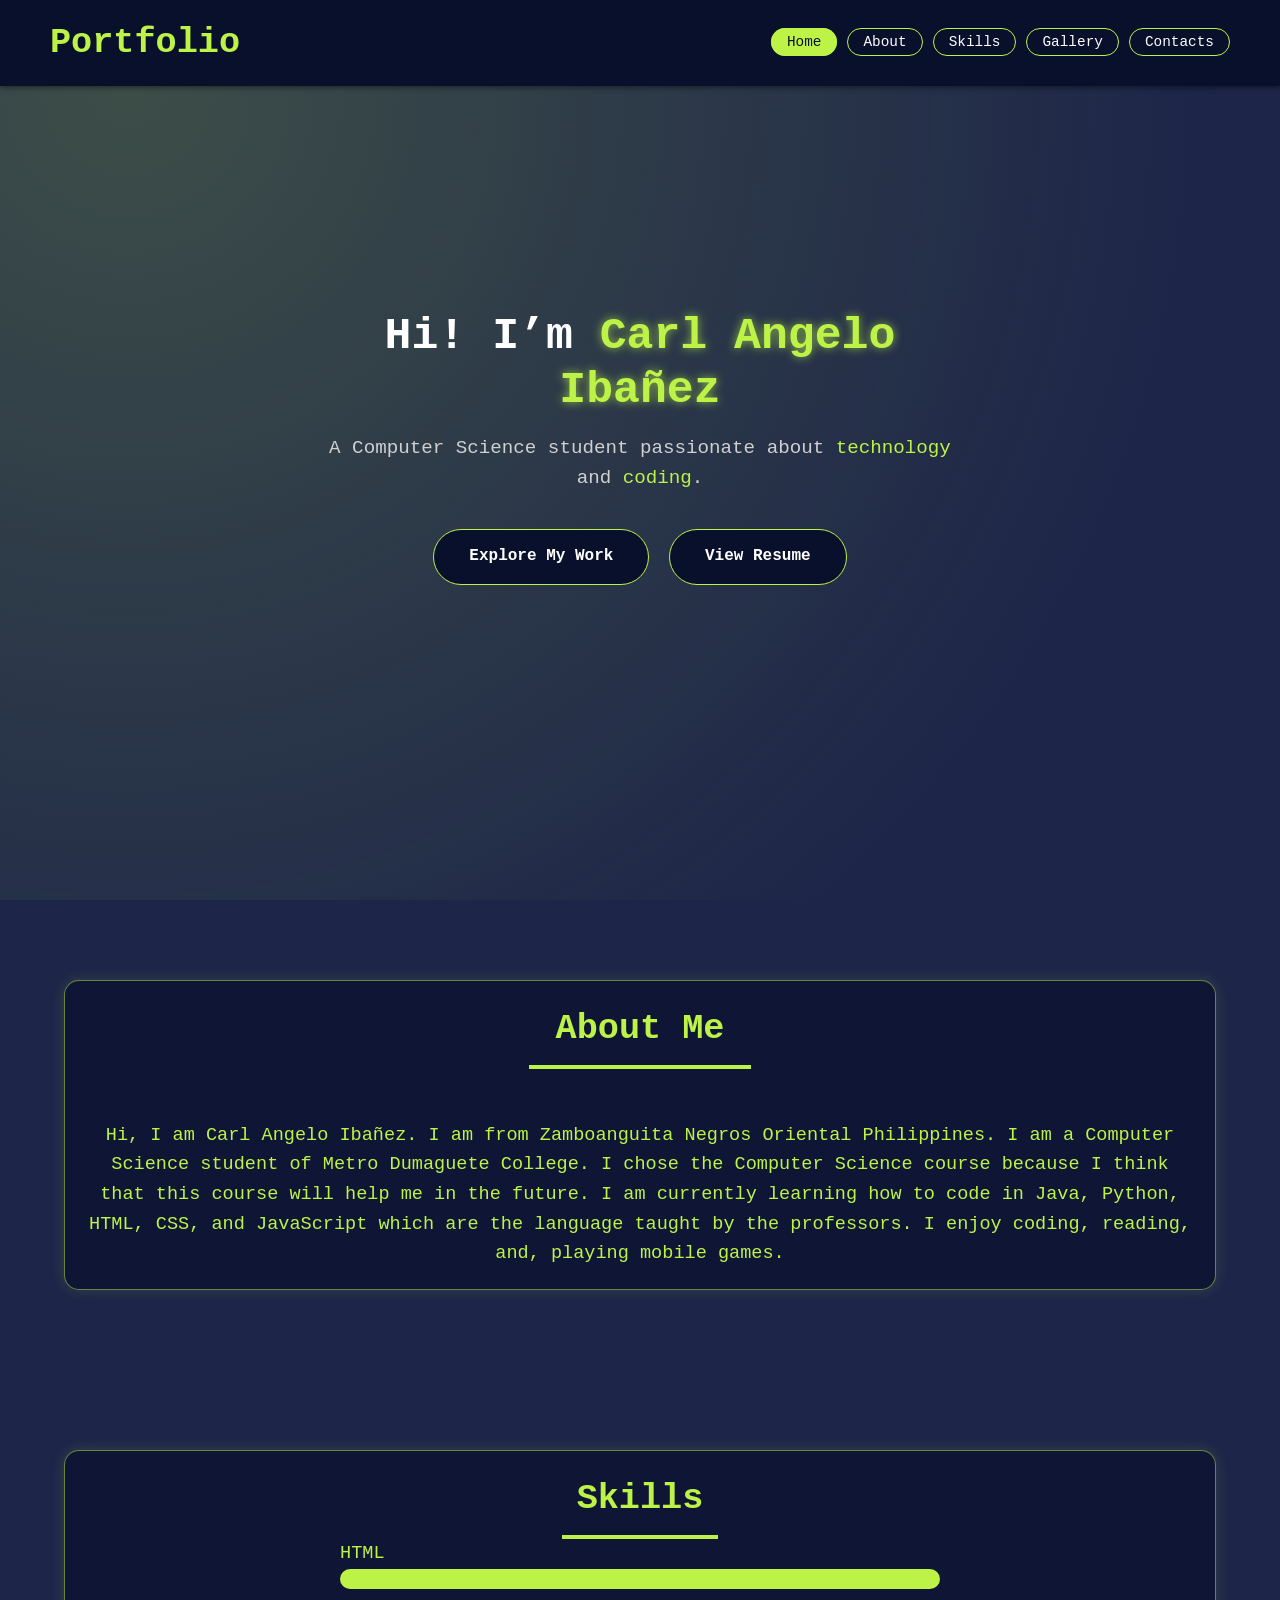
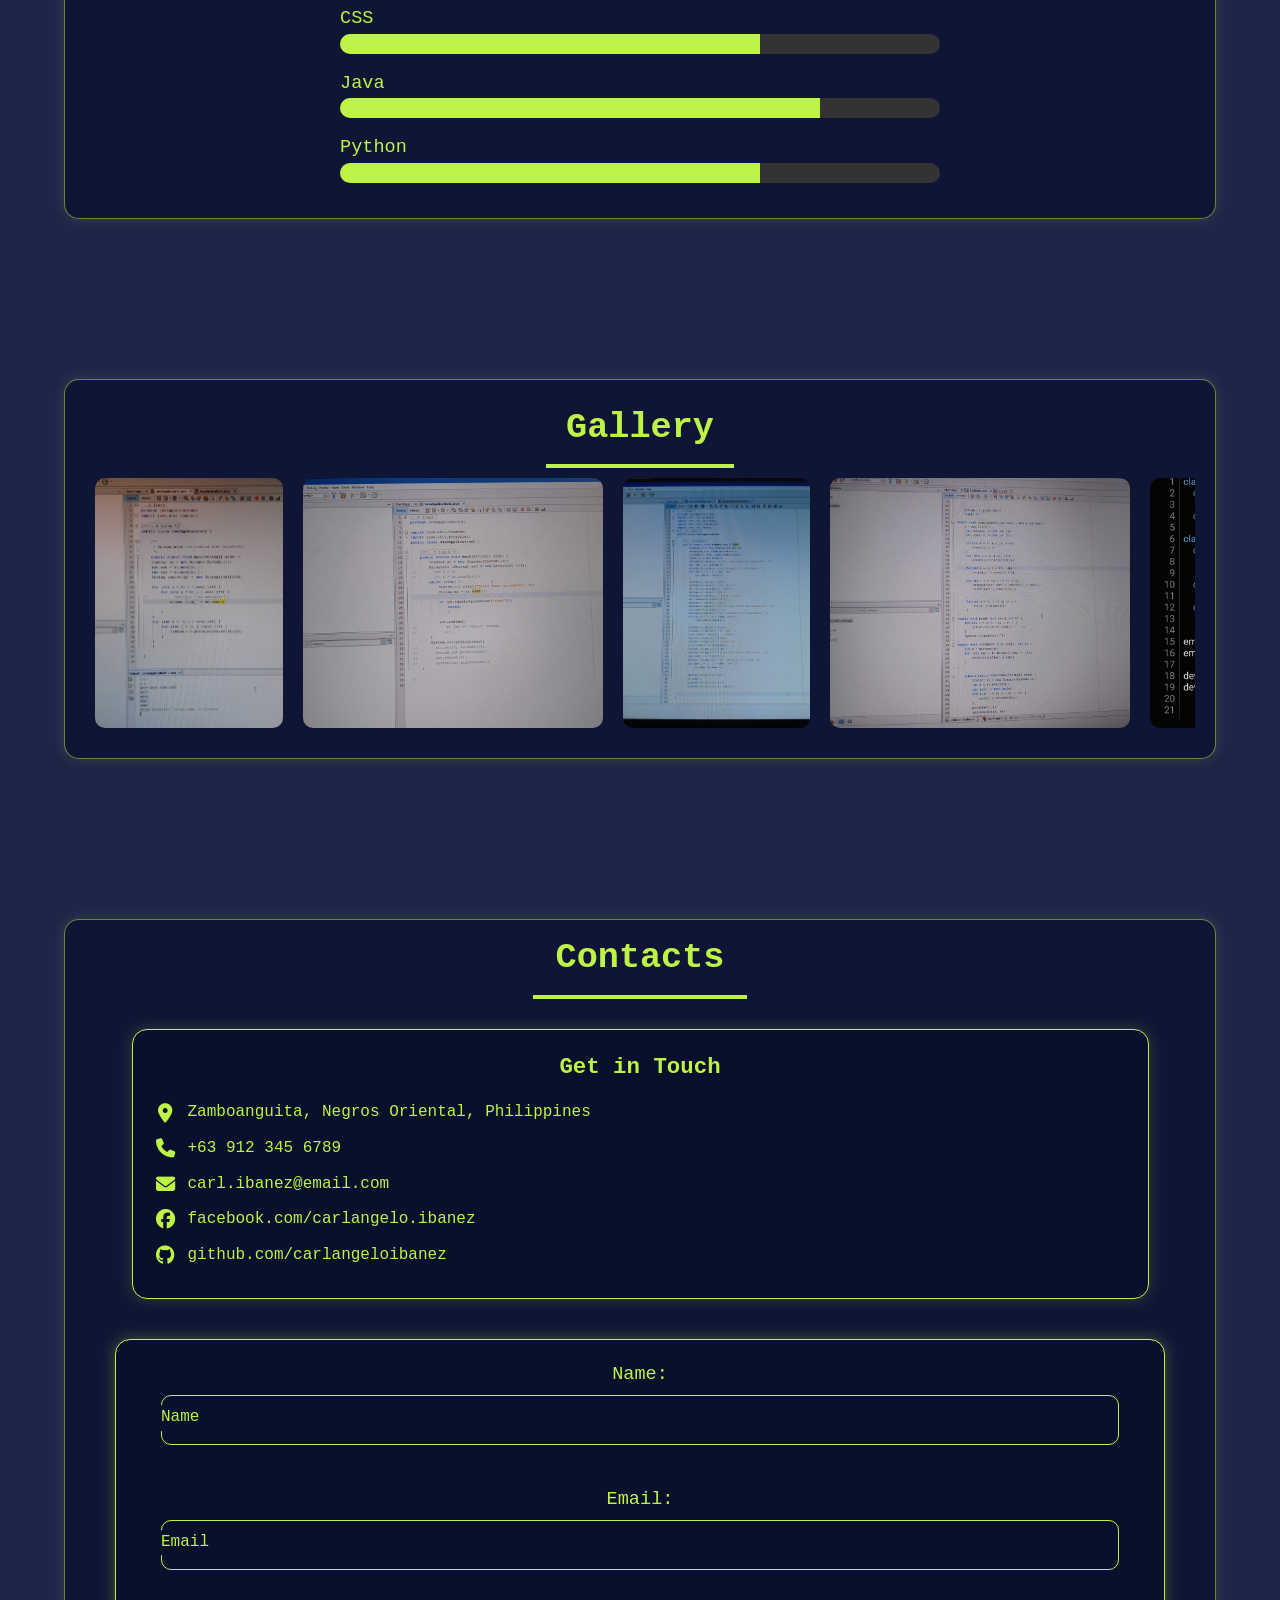
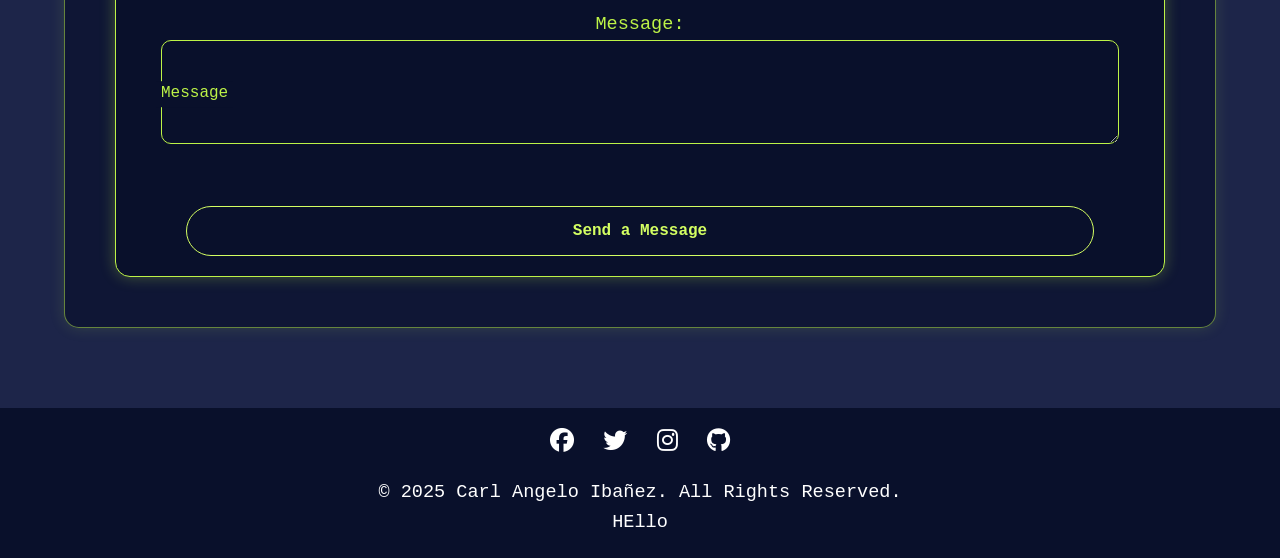
==== commit 0fd76c48: "Update index.html" ====
--- a/index.html
+++ b/index.html
@@ -137,6 +137,7 @@
     <a href="https://github.com/carlangeloibanez" target="_blank"><i class="fa-brands fa-github"></i></a>
   </div>
   <p>© 2025 Carl Angelo Ibañez. All Rights Reserved.</p>
+  <p>HEllo</p>
 </footer>
 
 </section>
